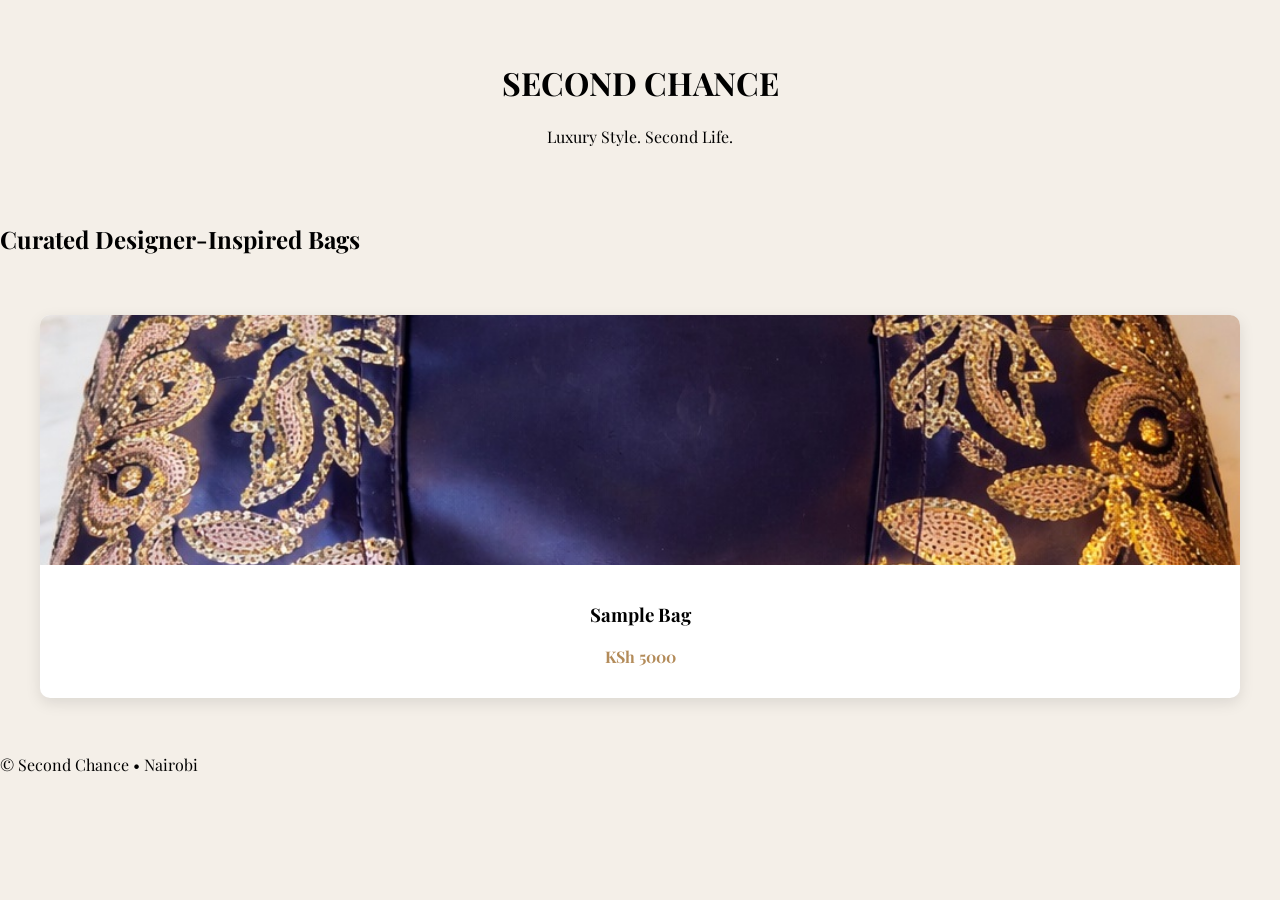
==== index.html @ a415c8e2 "Add files via upload" ====
<!DOCTYPE html>
<html lang="en">
<head>
<meta charset="UTF-8">
<meta name="viewport" content="width=device-width, initial-scale=1.0"/>
<title>Second Chance</title>
<link href="https://fonts.googleapis.com/css2?family=Playfair+Display:wght@400;600&display=swap" rel="stylesheet">
<link rel="stylesheet" href="style.css"/>
</head>
<body>

<header>
<h1>SECOND CHANCE</h1>
<p>Luxury Style. Second Life.</p>
</header>

<section class="hero">
<h2>Curated Designer-Inspired Bags</h2>
</section>

<section id="products" class="grid"></section>

<footer>
<p>© Second Chance • Nairobi</p>
</footer>

<script src="script.js"></script>
</body>
</html>
---- style.css ----
body {
margin: 0;
font-family: 'Playfair Display', serif;
background: #f4efe8;
}

header {
text-align: center;
padding: 40px;
}

.grid {
display: grid;
grid-template-columns: repeat(auto-fit, minmax(250px, 1fr));
gap: 20px;
padding: 40px;
}

.card {
background: white;
border-radius: 10px;
overflow: hidden;
box-shadow: 0 5px 15px rgba(0,0,0,0.1);
}

.card img {
width: 100%;
height: 250px;
object-fit: cover;
}

.card-content {
padding: 15px;
text-align: center;
}

.price {
color: #b38b59;
font-weight: bold;
}
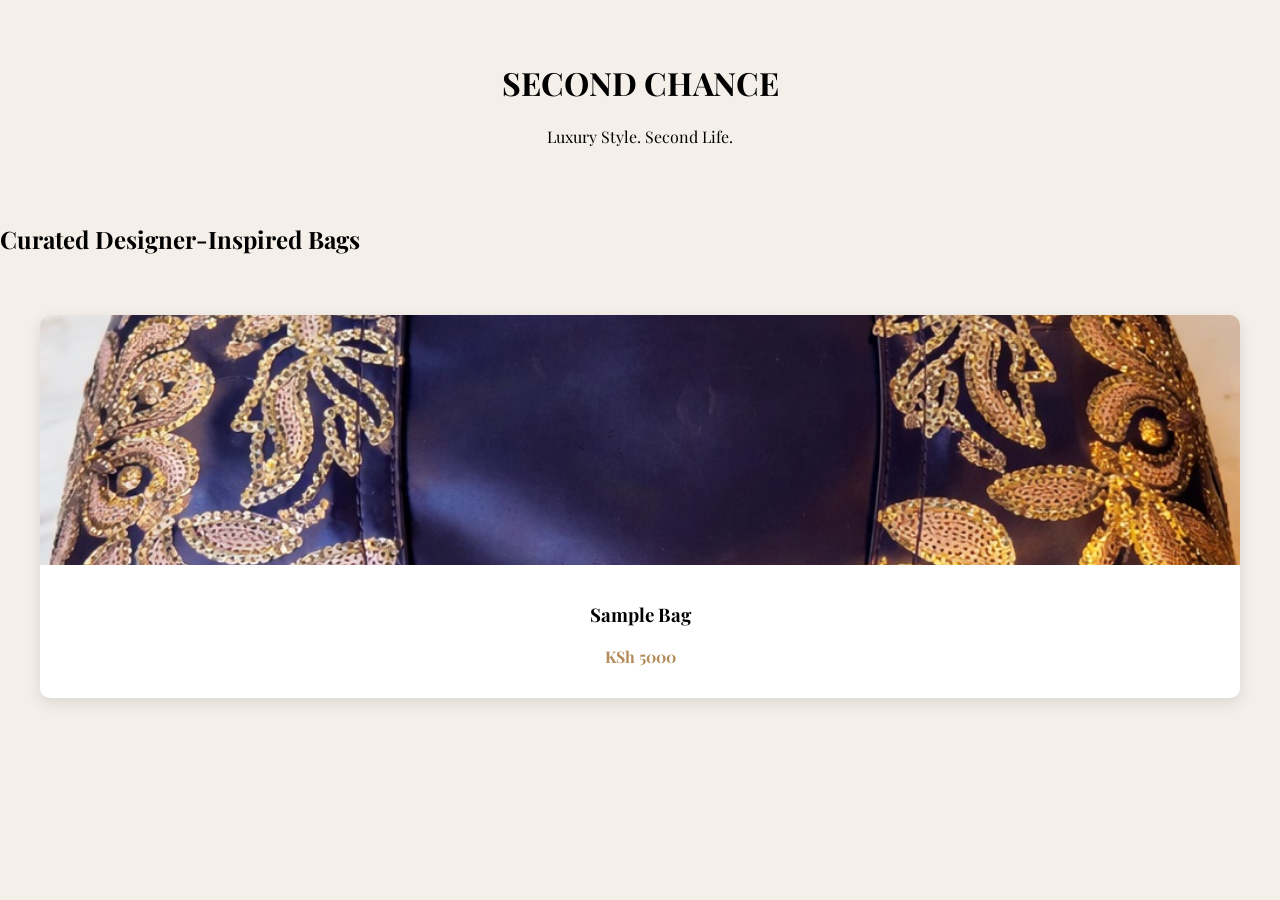
==== commit 3303c8c0: "Update index.html" ====
--- a/index.html
+++ b/index.html
@@ -2,28 +2,27 @@
 <html lang="en">
 <head>
 <meta charset="UTF-8">
-<meta name="viewport" content="width=device-width, initial-scale=1.0"/>
+<meta name="viewport" content="width=device-width, initial-scale=1.0">
 <title>Second Chance</title>
-<link href="https://fonts.googleapis.com/css2?family=Playfair+Display:wght@400;600&display=swap" rel="stylesheet">
-<link rel="stylesheet" href="style.css"/>
+
+<link href="https://fonts.googleapis.com/css2?family=Playfair+Display:wght@400;700&display=swap" rel="stylesheet">
+<link rel="stylesheet" href="style.css">
+
 </head>
 <body>
 
 <header>
-<h1>SECOND CHANCE</h1>
-<p>Luxury Style. Second Life.</p>
+  <h1>SECOND CHANCE</h1>
+  <p>Luxury Style. Second Life.</p>
 </header>
 
 <section class="hero">
-<h2>Curated Designer-Inspired Bags</h2>
+  <h2>Curated Designer-Inspired Bags</h2>
 </section>
 
 <section id="products" class="grid"></section>
 
-<footer>
-<p>© Second Chance • Nairobi</p>
-</footer>
+<script src="script.js"></script>
 
-<script src="script.js"></script>
 </body>
 </html>
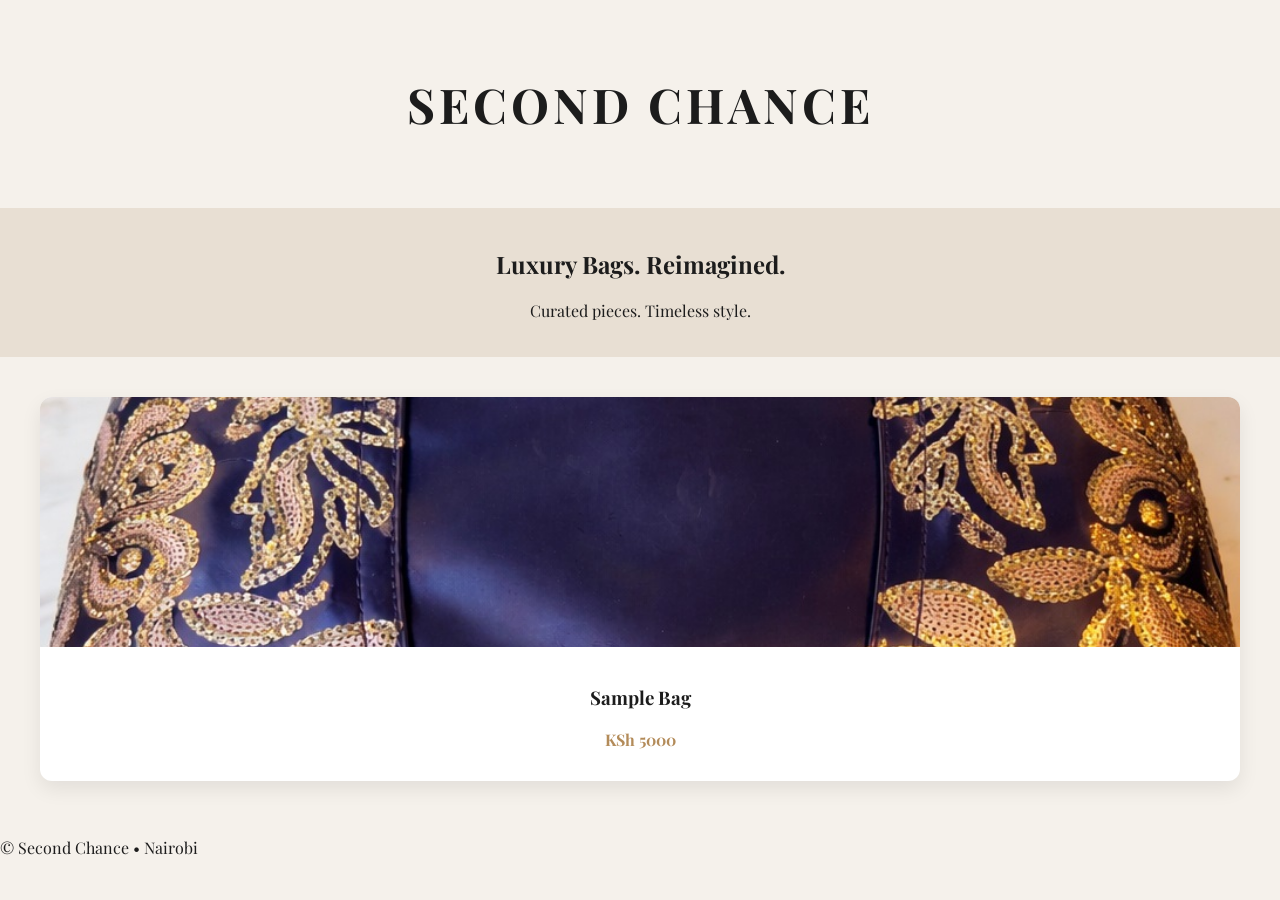
==== commit 52f60c06: "Update index.html with new content and styles" ====
--- a/index.html
+++ b/index.html
@@ -3,24 +3,31 @@
 <head>
 <meta charset="UTF-8">
 <meta name="viewport" content="width=device-width, initial-scale=1.0">
+
 <title>Second Chance</title>
 
-<link href="https://fonts.googleapis.com/css2?family=Playfair+Display:wght@400;700&display=swap" rel="stylesheet">
+<link href="https://fonts.googleapis.com/css2?family=Playfair+Display:wght@400;600;700&family=Inter:wght@300;400&display=swap" rel="stylesheet">
 <link rel="stylesheet" href="style.css">
 
 </head>
 <body>
 
-<header>
+<header class="navbar">
   <h1>SECOND CHANCE</h1>
-  <p>Luxury Style. Second Life.</p>
 </header>
 
 <section class="hero">
-  <h2>Curated Designer-Inspired Bags</h2>
+  <div class="hero-content">
+    <h2>Luxury Bags. Reimagined.</h2>
+    <p>Curated pieces. Timeless style.</p>
+  </div>
 </section>
 
 <section id="products" class="grid"></section>
+
+<footer>
+  <p>© Second Chance • Nairobi</p>
+</footer>
 
 <script src="script.js"></script>
 
--- a/style.css
+++ b/style.css
@@ -1,40 +1,52 @@
 body {
-margin: 0;
-font-family: 'Playfair Display', serif;
-background: #f4efe8;
+  margin: 0;
+  font-family: 'Playfair Display', serif;
+  background: #f5f1eb;
+  color: #1c1c1c;
 }
 
 header {
-text-align: center;
-padding: 40px;
+  text-align: center;
+  padding: 40px;
+}
+
+header h1 {
+  font-size: 48px;
+  letter-spacing: 4px;
+}
+
+.hero {
+  text-align: center;
+  padding: 20px;
+  background: #e8dfd3;
 }
 
 .grid {
-display: grid;
-grid-template-columns: repeat(auto-fit, minmax(250px, 1fr));
-gap: 20px;
-padding: 40px;
+  display: grid;
+  grid-template-columns: repeat(auto-fit, minmax(250px, 1fr));
+  padding: 40px;
+  gap: 30px;
 }
 
 .card {
-background: white;
-border-radius: 10px;
-overflow: hidden;
-box-shadow: 0 5px 15px rgba(0,0,0,0.1);
+  background: white;
+  border-radius: 12px;
+  overflow: hidden;
+  box-shadow: 0 8px 20px rgba(0,0,0,0.08);
 }
 
 .card img {
-width: 100%;
-height: 250px;
-object-fit: cover;
+  width: 100%;
+  height: 250px;
+  object-fit: cover;
 }
 
 .card-content {
-padding: 15px;
-text-align: center;
+  padding: 15px;
+  text-align: center;
 }
 
 .price {
-color: #b38b59;
-font-weight: bold;
+  color: #b38b59;
+  font-weight: bold;
 }
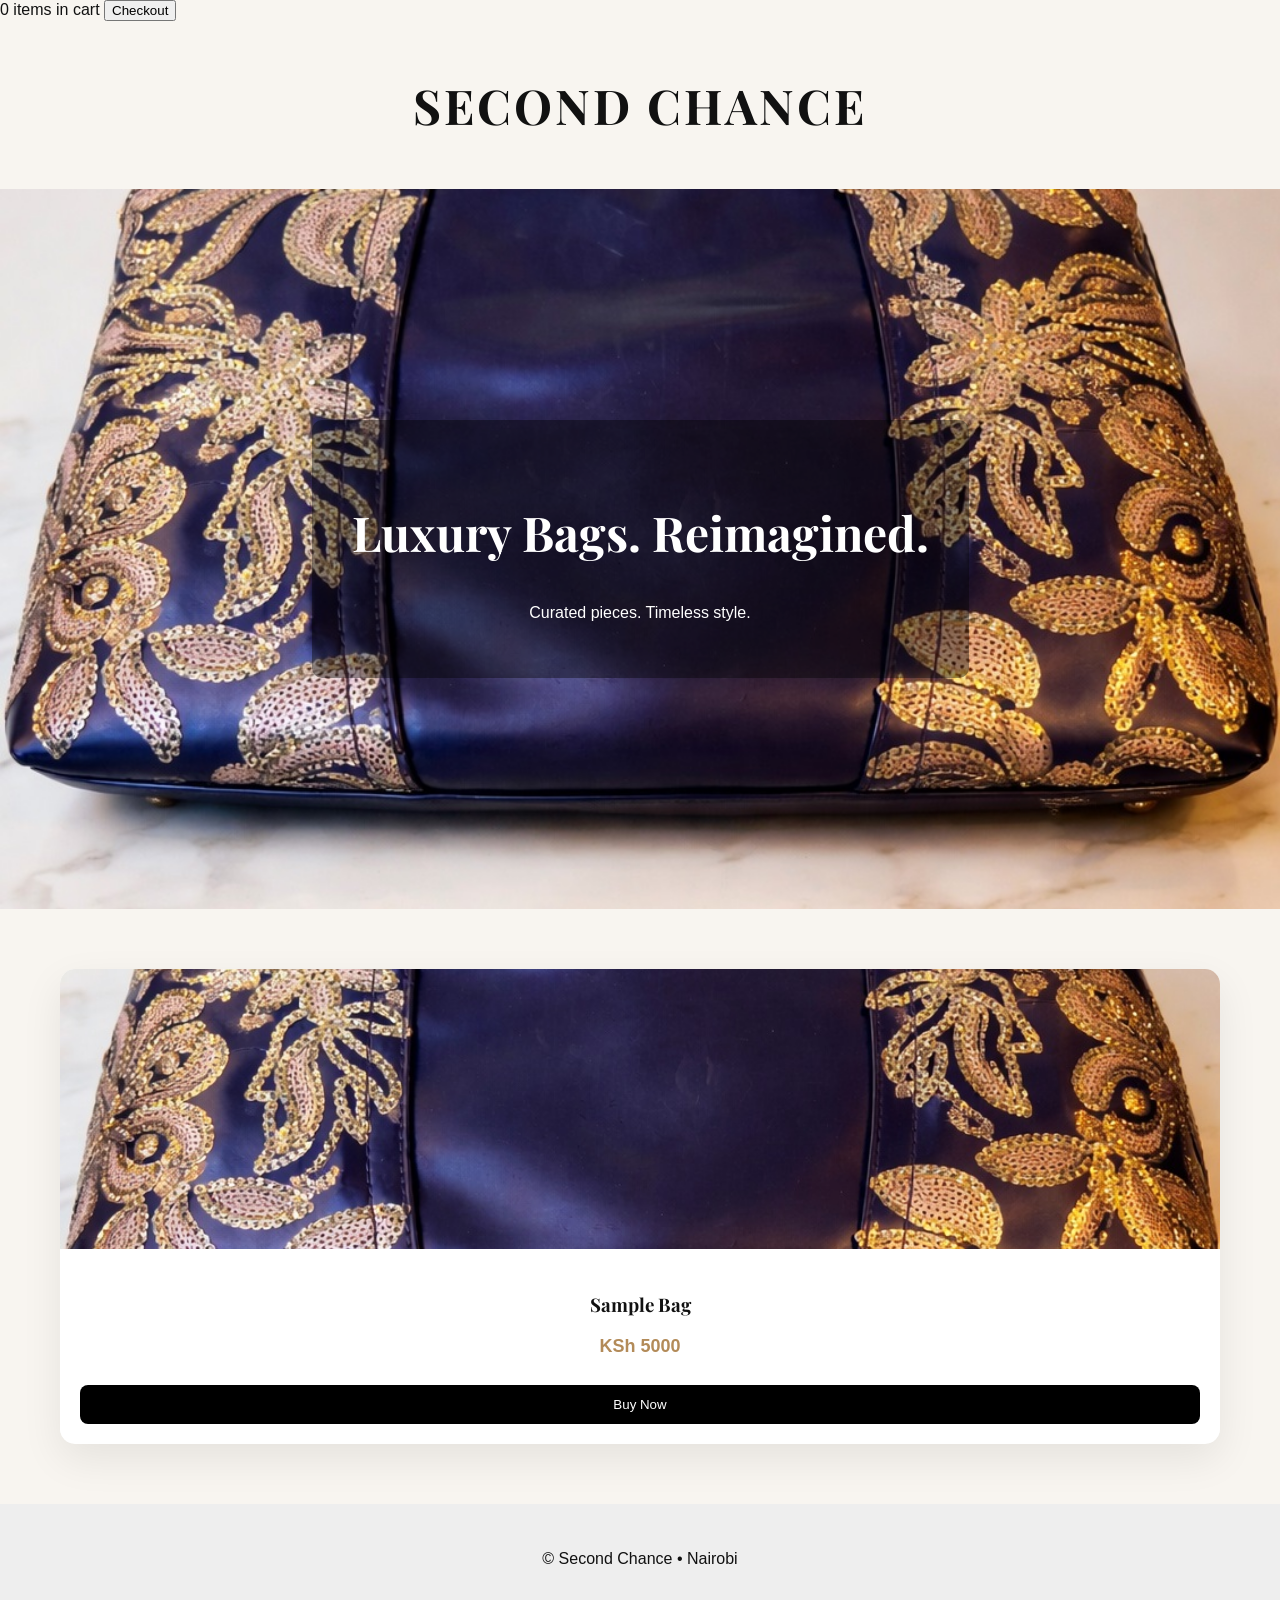
==== commit 87e71f2b: "Add cart bar with item count and checkout button" ====
--- a/index.html
+++ b/index.html
@@ -10,7 +10,10 @@
 <link rel="stylesheet" href="style.css">
 
 </head>
-<body>
+<body><div class="cart-bar">
+  <span id="cart-count">0</span> items in cart
+  <button onclick="goToCheckout()">Checkout</button>
+</div>
 
 <header class="navbar">
   <h1>SECOND CHANCE</h1>
--- a/style.css
+++ b/style.css
@@ -1,52 +1,137 @@
 body {
   margin: 0;
-  font-family: 'Playfair Display', serif;
-  background: #f5f1eb;
-  color: #1c1c1c;
+  font-family: 'Inter', sans-serif;
+  background: #f8f5f0;
+  color: #111;
 }
 
-header {
+/* NAVBAR */
+.navbar {
+  position: sticky;
+  top: 0;
+  background: rgba(248,245,240,0.9);
+  backdrop-filter: blur(10px);
+  padding: 20px;
   text-align: center;
-  padding: 40px;
+  font-family: 'Playfair Display', serif;
+  font-size: 24px;
+  letter-spacing: 3px;
 }
 
-header h1 {
-  font-size: 48px;
-  letter-spacing: 4px;
+/* HERO */
+.hero {
+  height: 80vh;
+  background: url('bag1.jpg') center/cover no-repeat;
+  display: flex;
+  align-items: center;
+  justify-content: center;
 }
 
-.hero {
+.hero-content {
   text-align: center;
-  padding: 20px;
-  background: #e8dfd3;
+  color: white;
+  background: rgba(0,0,0,0.4);
+  padding: 40px;
+  border-radius: 10px;
 }
 
+.hero h2 {
+  font-family: 'Playfair Display', serif;
+  font-size: 48px;
+}
+
+/* GRID */
 .grid {
   display: grid;
-  grid-template-columns: repeat(auto-fit, minmax(250px, 1fr));
-  padding: 40px;
-  gap: 30px;
+  grid-template-columns: repeat(auto-fit, minmax(260px, 1fr));
+  gap: 40px;
+  padding: 60px;
 }
 
+/* CARD */
 .card {
+  position: relative;
+  overflow: hidden;
+  border-radius: 15px;
   background: white;
-  border-radius: 12px;
-  overflow: hidden;
-  box-shadow: 0 8px 20px rgba(0,0,0,0.08);
+  box-shadow: 0 15px 40px rgba(0,0,0,0.08);
+  transition: 0.4s;
 }
 
+.card:hover {
+  transform: translateY(-10px);
+}
+
+/* IMAGE */
 .card img {
   width: 100%;
-  height: 250px;
+  height: 280px;
   object-fit: cover;
 }
 
+/* CONTENT */
 .card-content {
-  padding: 15px;
+  padding: 20px;
   text-align: center;
+}
+
+.card h3 {
+  font-family: 'Playfair Display', serif;
 }
 
 .price {
   color: #b38b59;
   font-weight: bold;
+  font-size: 18px;
 }
+
+/* BUTTON */
+.buy-btn {
+  margin-top: 10px;
+  padding: 12px;
+  width: 100%;
+  background: black;
+  color: white;
+  border: none;
+  border-radius: 8px;
+  cursor: pointer;
+}
+
+.buy-btn:hover {
+  background: #333;
+}
+
+/* SOLD BADGE */
+.sold {
+  position: absolute;
+  top: 10px;
+  left: 10px;
+  background: black;
+  color: white;
+  padding: 6px 12px;
+}
+
+/* FOOTER */
+footer {
+  text-align: center;
+  /* CART BAR */
+.cart-bar {
+  position: sticky;
+  top: 70px;
+  background: black;
+  color: white;
+  padding: 10px;
+  text-align: center;
+}
+
+.cart-bar button {
+  margin-left: 10px;
+  padding: 8px 12px;
+  border: none;
+  background: #b38b59;
+  color: white;
+  cursor: pointer;
+}
+  padding: 30px;
+  background: #eee;
+}
